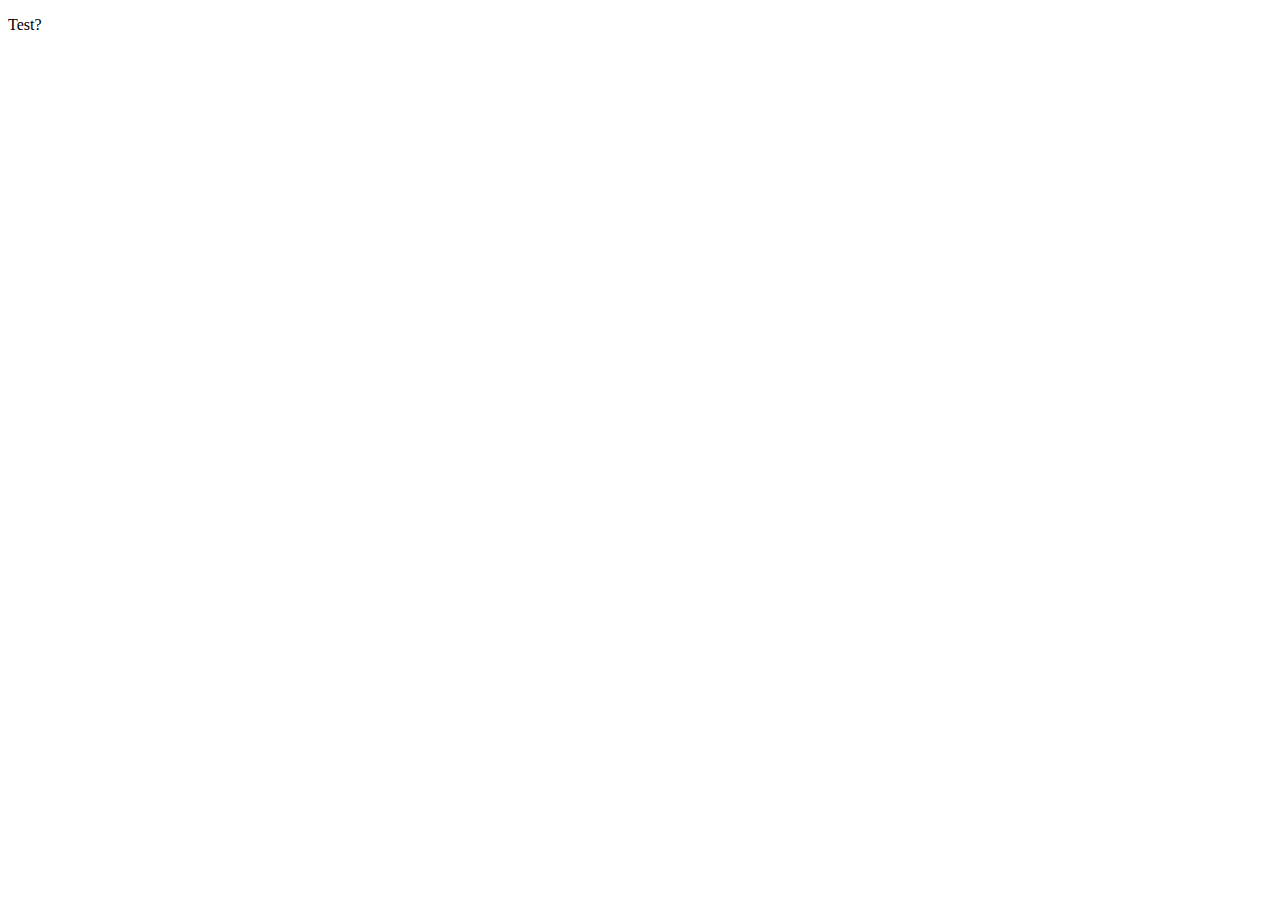
==== index.html @ 8c4bbee6 "Initial commit" ====
<!DOCTYPE html>

<html lang="ro-RO">
  <head>
    <meta charset="utf-8" />
    <meta name="viewport" content="width=device-width, initial-scale=1" />
    <meta
      name="description"
      content="Has Bucharest found itself in an evolution? Is it too late to make it better?"
    />
    <title>Bucharest - Past & Present</title>
    <link rel="icon" href="images/favicon.ico" type="image/x-icon" />
    <link rel="stylesheet" href="styles.css" />
  </head>

  <body>
    <header></header>
    <nav></nav>
    <main></main>
    <footer></footer>
    <p>Test?</p>
  </body>
</html>
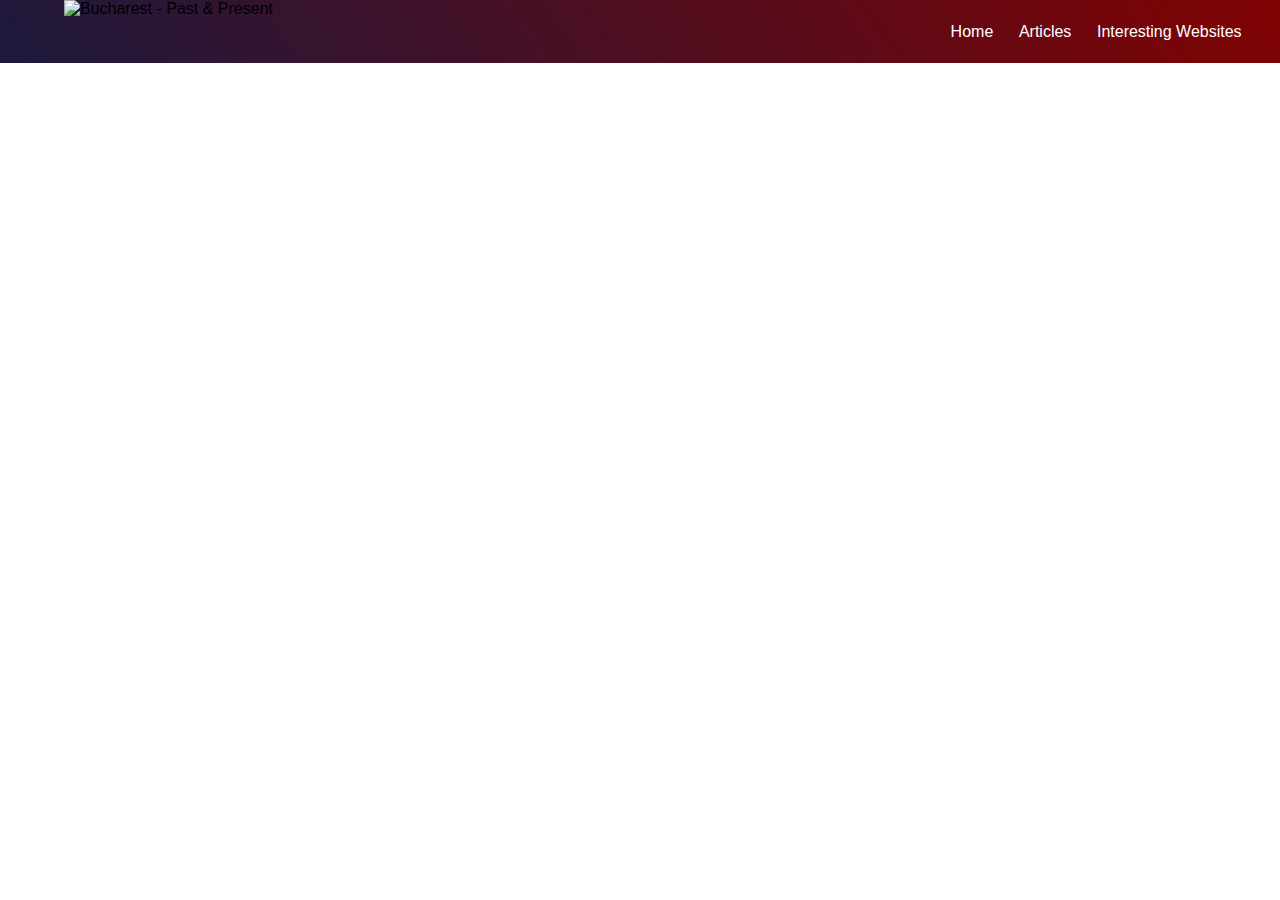
==== commit c07dc739: "Semi finish the nav bar" ====
--- a/index.html
+++ b/index.html
@@ -15,9 +15,24 @@
 
   <body>
     <header></header>
-    <nav></nav>
-    <main></main>
+
+    <nav id="navbar">
+      <ul id="menu">
+        <li id="nav-figure">
+          <img src="images/favicon.ico" alt="Bucharest - Past & Present" />
+        </li>
+        <li><a href="index.html"><div>Home</div></a></li>
+        <li><a href="articles.html"><div>Articles</div></a></li>
+        <li><a href="website.html"><div>Interesting Websites</div></a></li>
+      </ul>
+    </nav>
+
+    <main>
+      <article class="article-box">
+
+    </article>
+    </main>
+
     <footer></footer>
-    <p>Test?</p>
   </body>
 </html>
--- a/styles.css
+++ b/styles.css
@@ -0,0 +1,60 @@
+* {
+  margin: 0;
+  padding: 0;
+}
+
+body {
+  font-family: sans-serif;
+}
+
+#menu {
+  list-style-type: none;
+  display: flex;
+  flex-direction: row;
+  justify-content: flex-end;
+  padding-right: 2vw;
+  height: 7vh;
+  align-items: center;
+  background: linear-gradient(55deg, #1d193d 0%, rgba(128, 3, 3, 1) 100%);
+}
+
+#menu > li:not(:first-child) {
+  padding: 0rem 1vw 0rem 1vw;
+  color: white;
+  height: 100%;
+  display: flex;
+  justify-content: center;
+  align-items: stretch;
+}
+
+#menu > li > a {
+  color: inherit;
+  text-decoration: none;
+  display: flex;
+  align-items: center;
+}
+
+#menu > li:hover {
+    background-color:rgba(0,0,0,0.1);
+    color:brown;
+  }
+
+#menu > li > a:hover {
+  color: inherit;
+}
+
+#nav-figure {
+  margin-right: auto;
+  margin-left: 5vw;
+  height: 100%;
+}
+
+#nav-figure > img {
+  object-fit: fill;
+  height: 100%;
+}
+
+main {
+    display: flexbox;
+    flex-direction: row;
+}
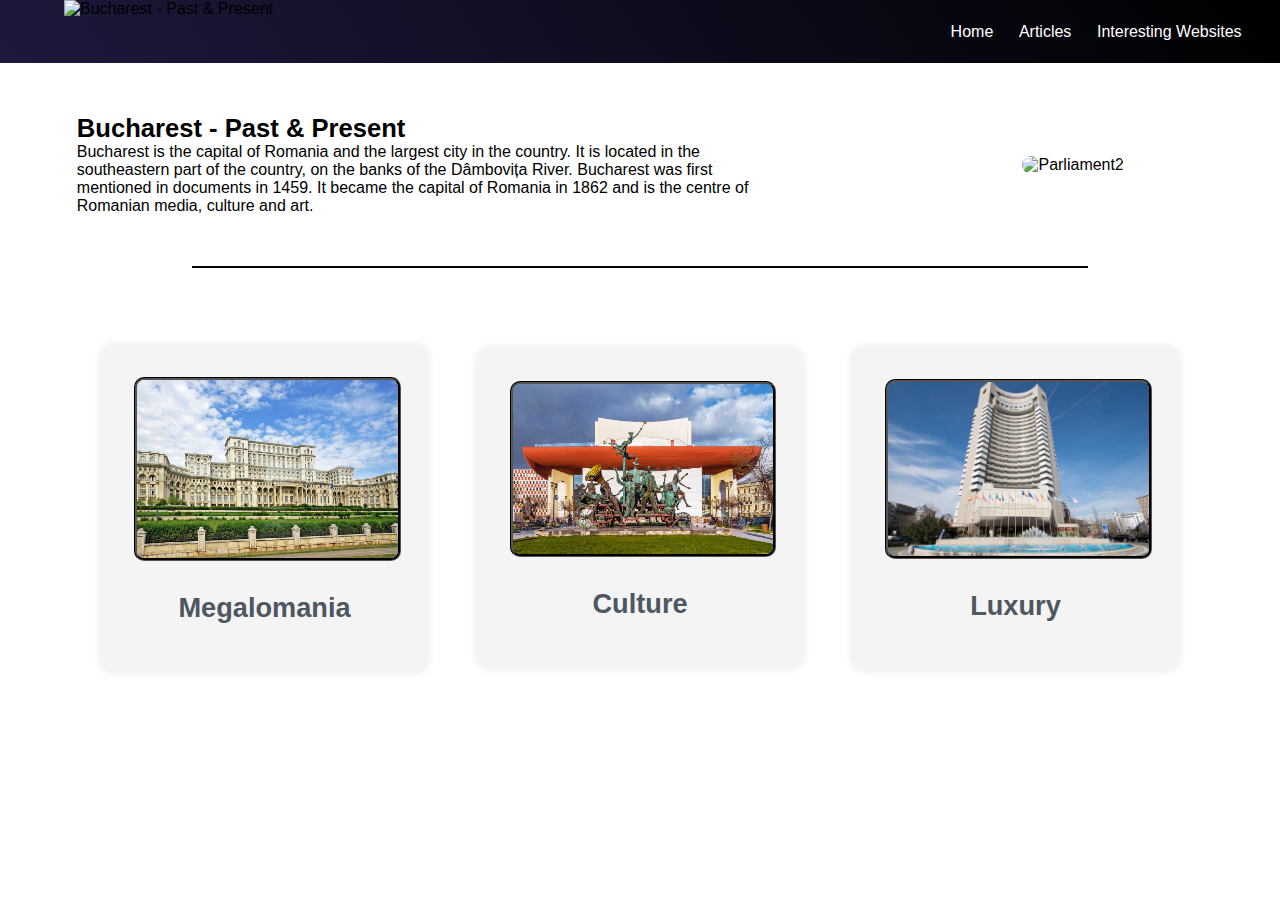
==== commit 8a24219c: "add content to the website" ====
--- a/index.html
+++ b/index.html
@@ -1,6 +1,6 @@
 <!DOCTYPE html>
 
-<html lang="ro-RO">
+<html lang="en-EN">
   <head>
     <meta charset="utf-8" />
     <meta name="viewport" content="width=device-width, initial-scale=1" />
@@ -10,7 +10,7 @@
     />
     <title>Bucharest - Past & Present</title>
     <link rel="icon" href="images/favicon.ico" type="image/x-icon" />
-    <link rel="stylesheet" href="styles.css" />
+    <link rel="stylesheet" href="css/styles.css" />
   </head>
 
   <body>
@@ -21,16 +21,68 @@
         <li id="nav-figure">
           <img src="images/favicon.ico" alt="Bucharest - Past & Present" />
         </li>
-        <li><a href="index.html"><div>Home</div></a></li>
-        <li><a href="articles.html"><div>Articles</div></a></li>
-        <li><a href="website.html"><div>Interesting Websites</div></a></li>
+        <li>
+          <a href="index.html"><div>Home</div></a>
+        </li>
+        <li>
+          <a href="articles.html"><div>Articles</div></a>
+        </li>
+        <li>
+          <a href="website.html"><div>Interesting Websites</div></a>
+        </li>
       </ul>
     </nav>
 
     <main>
-      <article class="article-box">
+      <section class="introductive-section">
+        <section class="introductive-text">
+          <h1>Bucharest - Past & Present</h1>
+          <p>
+            Bucharest is the capital of Romania and the largest city in the
+            country. It is located in the southeastern part of the country, on
+            the banks of the Dâmbovița River. Bucharest was first mentioned in
+            documents in 1459. It became the capital of Romania in 1862 and is
+            the centre of Romanian media, culture and art.
+          </p>
+        </section>
 
-    </article>
+        <section id="introductive-image">
+          <img src="images/favicon.ico" alt="Parliament2" />
+        </section>
+      </section>
+
+      <hr id="stylized-hr" />
+
+      <!-- 
+      <section class="article-title">
+        <h2>Articles</h2>
+      </section> -->
+
+      <section class="article-section">
+        <article class="article-box"> 
+          <section class="article-image">
+            <img src="images/casa_poporului.jpg" alt="Casa Poporului" />
+          </section>
+          <section class="article-heading"><p>Megalomania</p></section>
+        </article>
+
+        <article class="article-box">
+          <section class="article-image">
+            <img src="images/tnb.jpg" alt="Teatrul National din Bucuresti" />
+          </section>
+          <section class="article-heading"><p>Culture</p></section>
+        </article>
+
+        <article class="article-box">
+          <section class="article-image">
+            <img
+              src="images/intercontinental.jpg"
+              alt="Hotelul intercontinental"
+            />
+          </section>
+          <section class="article-heading"><p>Luxury</p></section>
+        </article>
+      </section>
     </main>
 
     <footer></footer>
--- a/css/styles.css
+++ b/css/styles.css
@@ -0,0 +1,156 @@
+* {
+  margin: 0;
+  padding: 0; 
+}
+
+body {
+  /* font-family: sans-serif; */
+  font-family: 'Trebuchet MS', 'Lucida Sans Unicode', 'Lucida Grande', 'Lucida Sans', Arial, sans-serif;
+}
+
+#menu {
+  list-style-type: none;
+  display: flex;
+  flex-direction: row;
+  justify-content: flex-end;
+  padding-right: 2vw;
+  height: 7vh;
+  align-items: center;
+  /* background: linear-gradient(55deg, #1d193d 0%, rgba(128, 3, 3, 1) 100%); */
+  background: linear-gradient(55deg, #1d193d 0%, rgba(0, 0, 0, 1) 100%);
+}
+
+#menu > li:not(:first-child) {
+  padding: 0rem 1vw 0rem 1vw;
+  color: white;
+  height: 100%;
+  display: flex;
+  justify-content: center;
+  align-items: stretch;
+}
+
+#menu > li > a {
+  color: inherit;
+  text-decoration: none;
+  display: flex;
+  align-items: center;
+}
+
+#menu > li:hover {
+    background-color:rgba(0,0,0,0.1);
+    color:brown;
+  }
+
+#menu > li > a:hover {
+  color: inherit;
+}
+
+#nav-figure {
+  margin-right: auto;
+  margin-left: 5vw;
+  height: 100%;
+}
+
+#nav-figure > img {
+  object-fit: fill;
+  height: 100%;
+}
+
+main {
+    display: flexbox;
+    flex-direction: row;
+}
+
+.article-section {
+  display: flex;
+  flex-direction: row;
+  justify-content: start;
+  align-items: center;
+  padding: 4vw 6vw 4vw 6vw;
+  /* width: 90vw; */
+}
+
+.article-section .article-box {
+  display: flex;
+  flex-direction: column;
+  justify-content: center;
+  align-items: center;
+  flex-wrap: wrap;
+  padding: 2rem;
+  margin: 2vw;
+  width: 25%;
+  background-color: #f4f4f4;
+  /* background-color:mintcream; */
+  border-radius: 10px;
+  box-shadow: 0 0 10px rgba(0, 0, 0, 0.1);
+}
+
+.article-box:hover .article-heading{
+  text-decoration-line: underline;
+  text-decoration-style:dashed ;
+  text-decoration-color: rgba(0, 0, 0, 0.2);
+}
+
+.article-box:hover {
+  box-shadow: 0 0 15px rgba(0, 0, 0, 0.15);
+
+}
+
+.article-heading {
+  font-size: calc(1.5vw + 0.5rem);
+  font-weight: bold;
+  margin-bottom: 1rem;
+  padding-top: 3vh;
+  color: rgb(77, 87, 97);
+}
+
+
+.article-image img{ 
+  max-width: 100%;
+
+  border: #000000;
+  border-radius: 10px;
+  border-style:groove;
+  z-index: 2;
+}
+
+.introductive-section {
+  display: flex;
+  flex-direction: row;
+  justify-content: center;
+  align-items: center;
+  padding: 4vw 6vw 4vw 6vw;
+}
+
+.introductive-section h1 { 
+  font-size: 2vw;
+}
+
+#introductive-image {
+  width: 50vh;
+  margin-left: 20vw;
+  margin-right: 3vw;
+}
+
+#introductive-image img {
+  max-width: 100%;
+  border-radius: 10px;
+}
+
+#stylized-hr {
+  margin: auto;
+  width: 70vw;
+  border: 0;
+  height: 2px;
+  background-color: black;
+}
+
+.article-title {
+  font-size: 2vw;
+  font-weight: bold;
+  margin-bottom: 1rem;
+  padding-top: 6vh;
+  color: rgb(77, 87, 97);
+  margin: auto;
+  text-align: center;
+}
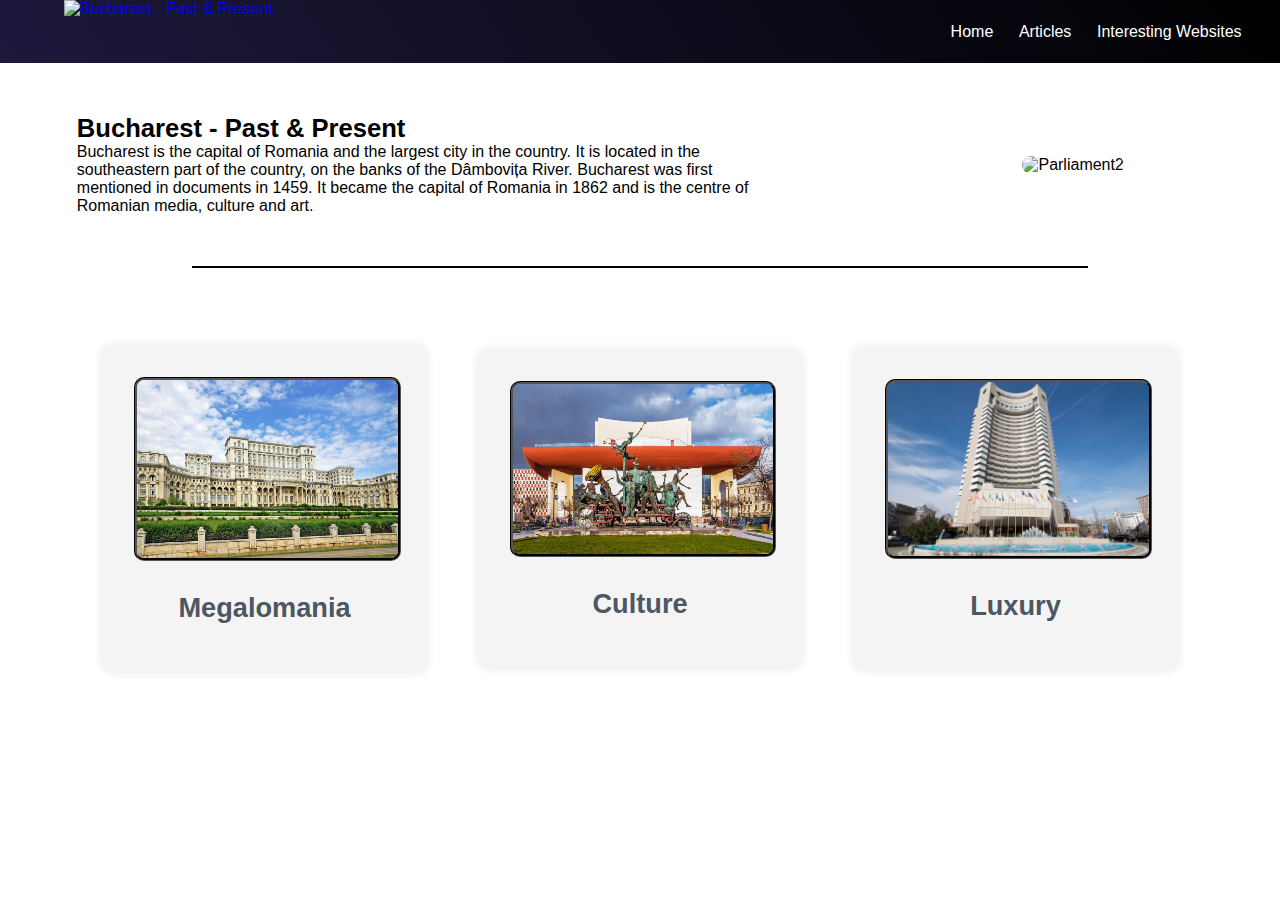
==== commit c5605047: "make it semi responsive" ====
--- a/index.html
+++ b/index.html
@@ -11,6 +11,8 @@
     <title>Bucharest - Past & Present</title>
     <link rel="icon" href="images/favicon.ico" type="image/x-icon" />
     <link rel="stylesheet" href="css/styles.css" />
+    <link rel="stylesheet" href="css/queries.css" />
+
   </head>
 
   <body>
@@ -18,9 +20,9 @@
 
     <nav id="navbar">
       <ul id="menu">
-        <li id="nav-figure">
+        <a href="index.html" id="nav-figure">
           <img src="images/favicon.ico" alt="Bucharest - Past & Present" />
-        </li>
+        </a>
         <li>
           <a href="index.html"><div>Home</div></a>
         </li>
@@ -59,21 +61,21 @@
       </section> -->
 
       <section class="article-section">
-        <article class="article-box"> 
+        <a href="articles/megalomania.html" class="article-box">
           <section class="article-image">
             <img src="images/casa_poporului.jpg" alt="Casa Poporului" />
           </section>
           <section class="article-heading"><p>Megalomania</p></section>
-        </article>
+        </a>
 
-        <article class="article-box">
+        <a href="404.html" class="article-box">
           <section class="article-image">
             <img src="images/tnb.jpg" alt="Teatrul National din Bucuresti" />
           </section>
           <section class="article-heading"><p>Culture</p></section>
-        </article>
+        </a>
 
-        <article class="article-box">
+        <a href="404.html" class="article-box">
           <section class="article-image">
             <img
               src="images/intercontinental.jpg"
@@ -81,7 +83,7 @@
             />
           </section>
           <section class="article-heading"><p>Luxury</p></section>
-        </article>
+        </a>
       </section>
     </main>
 
--- a/css/styles.css
+++ b/css/styles.css
@@ -1,11 +1,12 @@
 * {
   margin: 0;
-  padding: 0; 
+  padding: 0;
 }
 
 body {
   /* font-family: sans-serif; */
-  font-family: 'Trebuchet MS', 'Lucida Sans Unicode', 'Lucida Grande', 'Lucida Sans', Arial, sans-serif;
+  font-family: "Trebuchet MS", "Lucida Sans Unicode", "Lucida Grande",
+    "Lucida Sans", Arial, sans-serif;
 }
 
 #menu {
@@ -18,6 +19,11 @@
   align-items: center;
   /* background: linear-gradient(55deg, #1d193d 0%, rgba(128, 3, 3, 1) 100%); */
   background: linear-gradient(55deg, #1d193d 0%, rgba(0, 0, 0, 1) 100%);
+}
+
+#navbar {
+  position: sticky;
+  top: 0;
 }
 
 #menu > li:not(:first-child) {
@@ -37,9 +43,9 @@
 }
 
 #menu > li:hover {
-    background-color:rgba(0,0,0,0.1);
-    color:brown;
-  }
+  background-color:dodgerblue;
+  color:darkblue;
+}
 
 #menu > li > a:hover {
   color: inherit;
@@ -49,6 +55,7 @@
   margin-right: auto;
   margin-left: 5vw;
   height: 100%;
+
 }
 
 #nav-figure > img {
@@ -57,8 +64,8 @@
 }
 
 main {
-    display: flexbox;
-    flex-direction: row;
+  display: flexbox;
+  flex-direction: row;
 }
 
 .article-section {
@@ -75,7 +82,6 @@
   flex-direction: column;
   justify-content: center;
   align-items: center;
-  flex-wrap: wrap;
   padding: 2rem;
   margin: 2vw;
   width: 25%;
@@ -83,17 +89,17 @@
   /* background-color:mintcream; */
   border-radius: 10px;
   box-shadow: 0 0 10px rgba(0, 0, 0, 0.1);
+  text-decoration: none;
 }
 
-.article-box:hover .article-heading{
+.article-box:hover .article-heading {
   text-decoration-line: underline;
-  text-decoration-style:dashed ;
+  text-decoration-style: dashed;
   text-decoration-color: rgba(0, 0, 0, 0.2);
 }
 
 .article-box:hover {
   box-shadow: 0 0 15px rgba(0, 0, 0, 0.15);
-
 }
 
 .article-heading {
@@ -104,13 +110,11 @@
   color: rgb(77, 87, 97);
 }
 
-
-.article-image img{ 
+.article-image img {
   max-width: 100%;
-
   border: #000000;
   border-radius: 10px;
-  border-style:groove;
+  border-style: groove;
   z-index: 2;
 }
 
@@ -122,7 +126,7 @@
   padding: 4vw 6vw 4vw 6vw;
 }
 
-.introductive-section h1 { 
+.introductive-section h1 {
   font-size: 2vw;
 }
 
@@ -154,3 +158,4 @@
   margin: auto;
   text-align: center;
 }
+
--- a/css/queries.css
+++ b/css/queries.css
@@ -0,0 +1,31 @@
+/* MOBILE */
+
+@media only screen and (max-width: 600px) {
+
+    .article-section .article-box {
+      width: 90%;
+    }
+    .article-section {
+      flex-wrap: wrap;
+    }
+    .article-heading {
+      font-size: calc(4.5vw + 0.5rem);
+    }
+    .introductive-section {
+      flex-direction: column-reverse;
+    }
+    #introductive-image {
+      width: 20vh;
+      margin-left: 0;
+      margin-right: 0;
+      margin-bottom: 4vh;
+      margin-top: 4vh;
+    }
+    #introductive-image img {
+      max-width: 100%;
+    }
+    .introductive-section h1 {
+      font-size: 10vw;
+    }
+  
+  }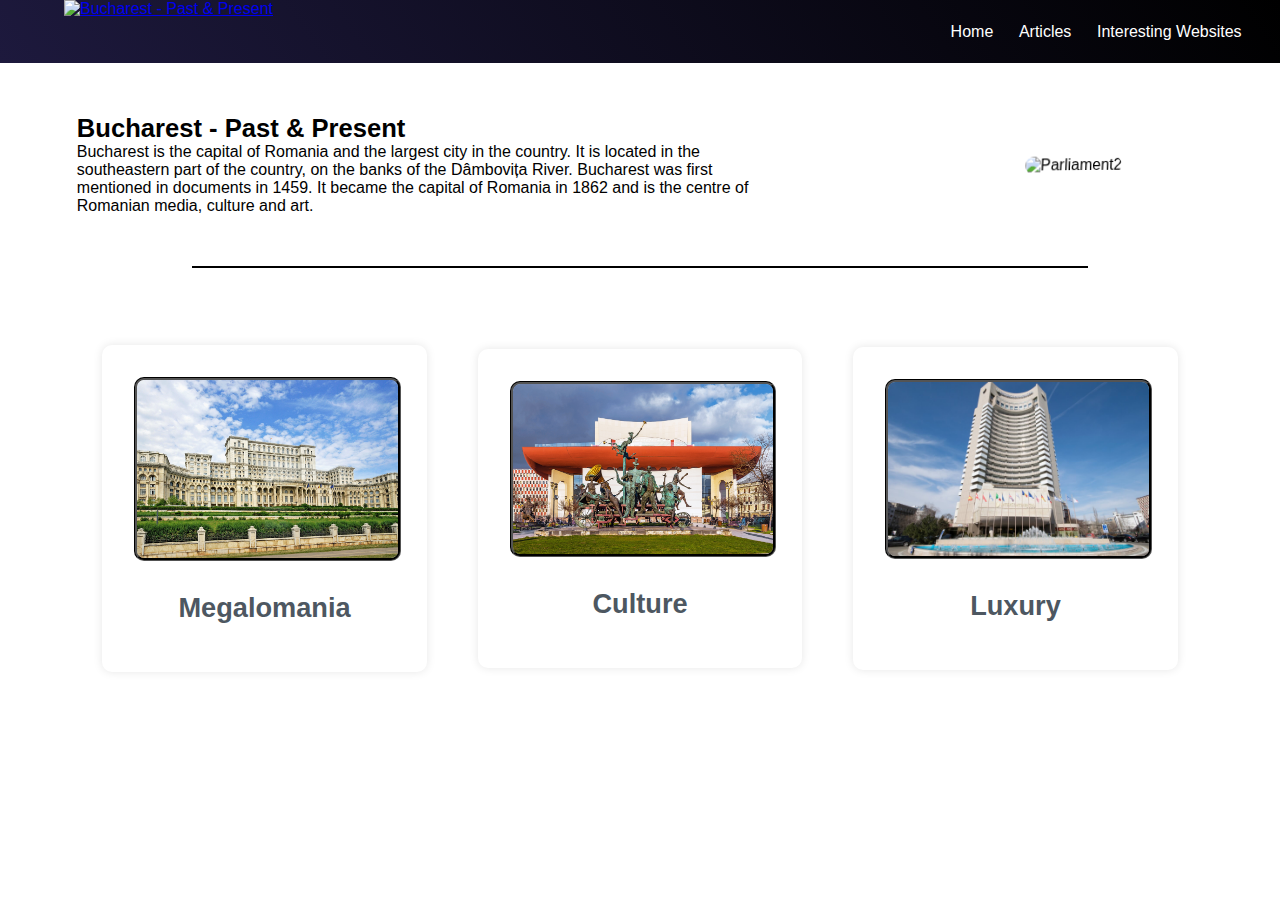
==== commit ee65f987: "add a menu for mobile" ====
--- a/index.html
+++ b/index.html
@@ -1,6 +1,6 @@
 <!DOCTYPE html>
 
-<html lang="en-EN">
+<html lang="en-US">
   <head>
     <meta charset="utf-8" />
     <meta name="viewport" content="width=device-width, initial-scale=1" />
@@ -12,7 +12,6 @@
     <link rel="icon" href="images/favicon.ico" type="image/x-icon" />
     <link rel="stylesheet" href="css/styles.css" />
     <link rel="stylesheet" href="css/queries.css" />
-
   </head>
 
   <body>
@@ -23,6 +22,22 @@
         <a href="index.html" id="nav-figure">
           <img src="images/favicon.ico" alt="Bucharest - Past & Present" />
         </a>
+        <div class="nav-mobile">
+          <label for="touch"><span>Menu</span></label>
+          <input type="checkbox" id="touch" />
+
+          <ul class="slide">
+            <li>
+              <a href="index.html"><div>Home</div></a>
+            </li>
+            <li>
+              <a href="articles.html"><div>Articles</div></a>
+            </li>
+            <li>
+              <a href="website.html"><div>Interesting Websites</div></a>
+            </li>
+          </ul>
+        </div>
         <li>
           <a href="index.html"><div>Home</div></a>
         </li>
--- a/css/styles.css
+++ b/css/styles.css
@@ -24,6 +24,7 @@
 #navbar {
   position: sticky;
   top: 0;
+  z-index: 2  ;
 }
 
 #menu > li:not(:first-child) {
@@ -43,8 +44,8 @@
 }
 
 #menu > li:hover {
-  background-color:dodgerblue;
-  color:darkblue;
+  background-color: dodgerblue;
+  color: darkblue;
 }
 
 #menu > li > a:hover {
@@ -55,7 +56,6 @@
   margin-right: auto;
   margin-left: 5vw;
   height: 100%;
-
 }
 
 #nav-figure > img {
@@ -63,11 +63,6 @@
   height: 100%;
 }
 
-main {
-  display: flexbox;
-  flex-direction: row;
-}
-
 .article-section {
   display: flex;
   flex-direction: row;
@@ -75,6 +70,7 @@
   align-items: center;
   padding: 4vw 6vw 4vw 6vw;
   /* width: 90vw; */
+
 }
 
 .article-section .article-box {
@@ -85,12 +81,25 @@
   padding: 2rem;
   margin: 2vw;
   width: 25%;
-  background-color: #f4f4f4;
+  /* background-color: #f4f4f4; */
   /* background-color:mintcream; */
+  animation: background-color 9s infinite linear;
   border-radius: 10px;
   box-shadow: 0 0 10px rgba(0, 0, 0, 0.1);
   text-decoration: none;
 }
+
+@keyframes background-color {
+  0%   { background: #ceffff; }
+  20%  { background: #c7ffc8; }
+  40%  { background: #f5ffb5; }
+  60%  { background: #fff4c8; }
+  80%  { background: #d5ffd6; }
+  100% { background: #ceffff; }
+}
+
+
+
 
 .article-box:hover .article-heading {
   text-decoration-line: underline;
@@ -134,6 +143,39 @@
   width: 50vh;
   margin-left: 20vw;
   margin-right: 3vw;
+
+  /* transform: scale(0.75) rotateY(-30deg) rotateX(45deg) translateZ(4.5rem);
+  transform-origin: 50% 100%;
+  transform-style: preserve-3d;
+  box-shadow: 1rem 1rem 2rem rgba(0, 0, 0, 0.25);
+  transition: 0.6s ease transform;
+
+  &:hover {
+    transform: scale(1);
+  }
+
+  &::before {
+    transform: translateZ(4rem);
+    &:hover {
+      transform: translateZ(0);
+    }
+  }
+
+  &::after {
+    transform: translateZ(-4rem);
+    &:hover {
+      transform: translateZ(-1px);
+    }
+  } */
+
+  transform: rotate3d(0.5, -0.9, 0, 20deg) rotate(1deg);
+  box-shadow: 2em 4em 6em -2em rgba(0, 0, 0, 0.5),
+    1em 2em 3.5em -2.5em rgba(0, 0, 0, 0.5);
+  transition: transform 0.4s ease, box-shadow 0.8s ease;
+
+  &:hover {
+    transform: rotate3d(0, 0, 0, 0deg) rotate(0deg);
+  }
 }
 
 #introductive-image img {
@@ -159,3 +201,14 @@
   text-align: center;
 }
 
+.dropdown-btn {
+  display: none;
+}
+
+.dropdown-container {
+  display: none;
+}
+
+.nav-mobile {
+  display: none;
+}--- a/css/queries.css
+++ b/css/queries.css
@@ -1,31 +1,86 @@
 /* MOBILE */
 
 @media only screen and (max-width: 600px) {
+  .article-section .article-box {
+    width: 90%;
+  }
+  .article-section {
+    flex-wrap: wrap;
+  }
+  .article-heading {
+    font-size: calc(4.5vw + 0.5rem);
+  }
+  .introductive-section {
+    flex-direction: column-reverse;
+  }
+  #introductive-image {
+    width: 20vh;
+    margin-left: 0;
+    margin-right: 0;
+    margin-bottom: 4vh;
+    margin-top: 4vh;
+  }
+  #introductive-image img {
+    max-width: 100%;
+  }
+  .introductive-section h1 {
+    font-size: 10vw;
+  }
+  #navbar > ul > li a {
+    display: none;
+  }
+  .nav-mobile {
+    width: 30%;
+    background: #d9d9d9;
+    margin: 0px 0px;
+    overflow: hidden;
+    display: inline;
+    height: auto;
+  }
+  .nav-mobile label span {
+    padding: 10%;
+    background: #2d2f31;
+    color: white;
+    font-size: 1.1em;
+    font-variant: small-caps;
+    cursor: pointer;
+    display: block;
+    height: 80%;
+  }
 
-    .article-section .article-box {
-      width: 90%;
-    }
-    .article-section {
-      flex-wrap: wrap;
-    }
-    .article-heading {
-      font-size: calc(4.5vw + 0.5rem);
-    }
-    .introductive-section {
-      flex-direction: column-reverse;
-    }
-    #introductive-image {
-      width: 20vh;
-      margin-left: 0;
-      margin-right: 0;
-      margin-bottom: 4vh;
-      margin-top: 4vh;
-    }
-    #introductive-image img {
-      max-width: 100%;
-    }
-    .introductive-section h1 {
-      font-size: 10vw;
-    }
-  
-  }+  .nav-mobile label span::after {
+    float: right;
+    right: 10%;
+    content: "+";
+  }
+
+  .slide {
+    width: 30%;
+    height: 0px;
+    overflow: hidden;
+    text-align: center;
+    transition: height 0.4s ease;
+    background-color: #2d2f31;
+    position: absolute;
+    color: white;
+  }
+
+  .slide li {
+    padding: 30px;
+  }
+
+  .slide li a { 
+    color: white;
+    text-decoration: none;
+  }
+
+  #touch {
+    position: absolute;
+    opacity: 0;
+    height: 0px;
+  }
+
+  #touch:checked + .slide {
+    height: 37vh;
+  }
+}
